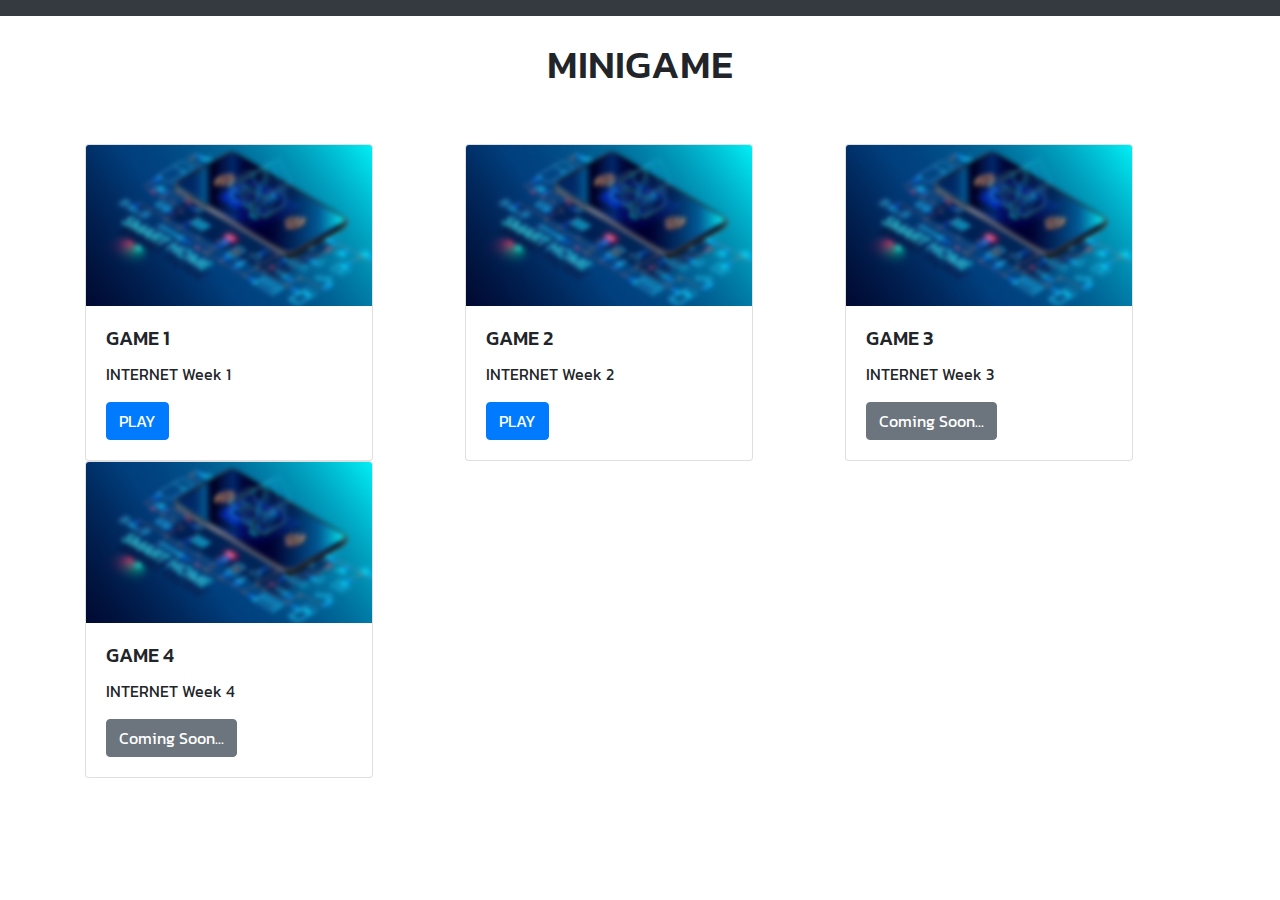
==== index.html @ 8a2be95b "[UPDATE] change game 2 to active" ====
<!DOCTYPE html>
<html lang="en">
<head>
    <meta charset="UTF-8">
    <meta name="viewport" content="width=device-width, initial-scale=1.0">
    <meta http-equiv="X-UA-Compatible" content="ie=edge">
    <link href="https://fonts.googleapis.com/css?family=Kanit:300,400&display=swap" rel="stylesheet">
    <link rel="stylesheet" href="https://stackpath.bootstrapcdn.com/bootstrap/4.3.1/css/bootstrap.min.css">
    <title>MINIGAME</title>
</head>
<body>
    <style>
    body {
	    font-family: 'Kanit', sans-serif;
    }
    </style>
    <nav class="navbar navbar-dark bg-dark">
        <!-- Navbar content -->
    </nav>
    <h1 class="text-center mt-4">MINIGAME</h1>
    <div class="container">
        <div class="row pt-5">
            <div class="col">
                <div class="card" style="width: 18rem;">
                    <img src="img/cover.png" class="card-img-top" alt="Unit 1">
                    <div class="card-body">
                        <h5 class="card-title">GAME 1</h5>
                          <p class="card-text">INTERNET Week 1</p>
                          <a href="game1.html" class="btn btn-primary">PLAY</a>
                    </div>
                </div>
            </div>
            <div class="col">
                <div class="card" style="width: 18rem;">
                    <img src="img/cover.png" class="card-img-top" alt="...">
                    <div class="card-body">
                        <h5 class="card-title">GAME 2</h5>
                          <p class="card-text">INTERNET Week 2</p>
                          <a href="game2.html" class="btn btn-primary">PLAY</a>
                    </div>
                </div>
            </div>
            <div class="col">
                <div class="card" style="width: 18rem;">
                    <img src="img/cover.png" class="card-img-top" alt="...">
                    <div class="card-body">
                        <h5 class="card-title">GAME 3</h5>
                          <p class="card-text">INTERNET Week 3</p>
                          <a href="#" class="btn btn-secondary">Coming Soon...</a>
                    </div>
                </div>
            </div>
            <div class="col">
                <div class="card" style="width: 18rem;">
                    <img src="img/cover.png" class="card-img-top" alt="...">
                    <div class="card-body">
                        <h5 class="card-title">GAME 4</h5>
                          <p class="card-text">INTERNET Week 4</p>
                          <a href="#" class="btn btn-secondary">Coming Soon...</a>
                    </div>
                </div>
            </div>
        </div>
    </div>
</body>
</html>
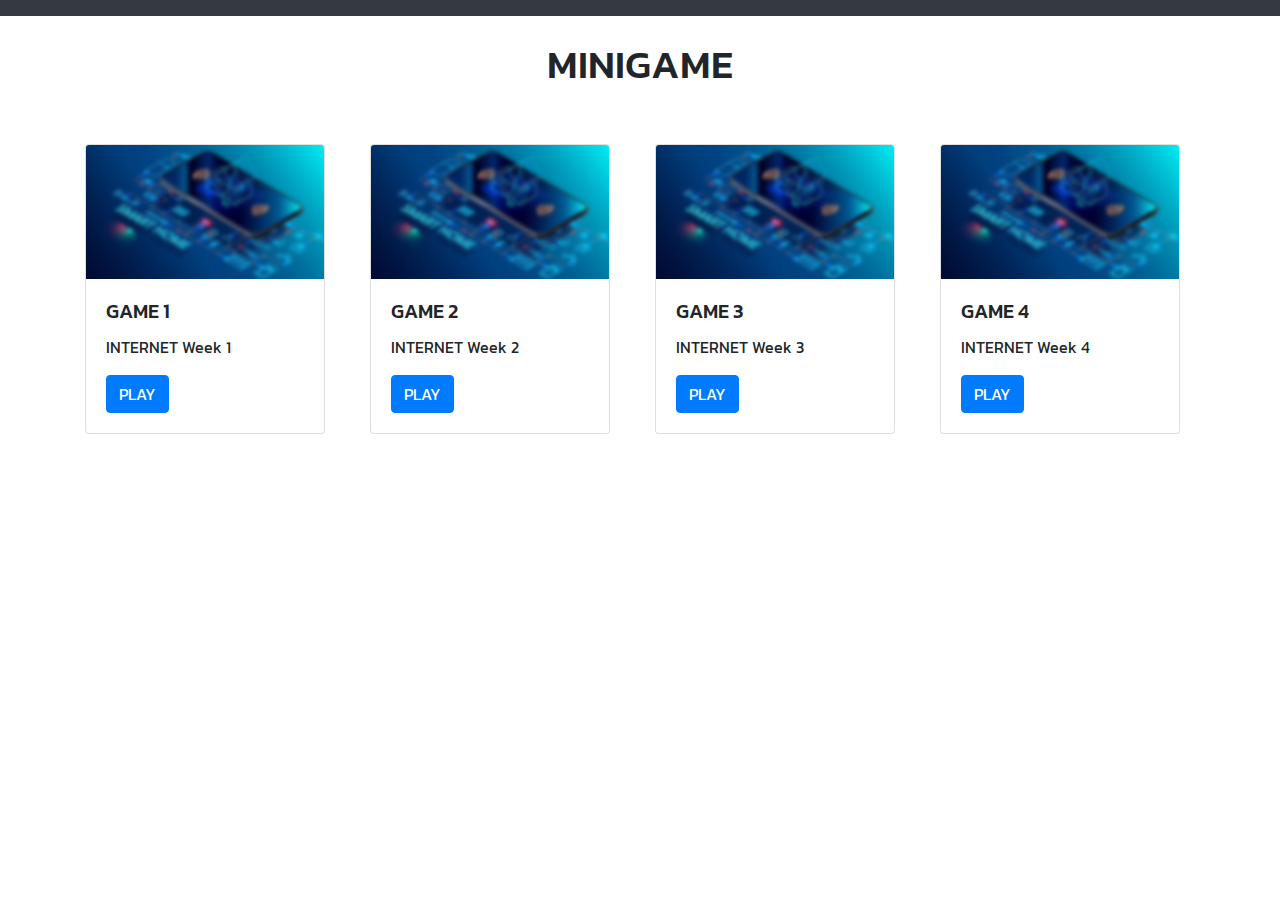
==== commit ea9a63a6: "[UPDATE] edit css for responsive 4 cards" ====
--- a/index.html
+++ b/index.html
@@ -20,8 +20,8 @@
     <h1 class="text-center mt-4">MINIGAME</h1>
     <div class="container">
         <div class="row pt-5">
-            <div class="col">
-                <div class="card" style="width: 18rem;">
+            <div class="col mb-3">
+                <div class="card" style="width: 15rem;">
                     <img src="img/cover.png" class="card-img-top" alt="Unit 1">
                     <div class="card-body">
                         <h5 class="card-title">GAME 1</h5>
@@ -30,8 +30,8 @@
                     </div>
                 </div>
             </div>
-            <div class="col">
-                <div class="card" style="width: 18rem;">
+            <div class="col mb-3">
+                <div class="card" style="width: 15rem;">
                     <img src="img/cover.png" class="card-img-top" alt="...">
                     <div class="card-body">
                         <h5 class="card-title">GAME 2</h5>
@@ -40,23 +40,23 @@
                     </div>
                 </div>
             </div>
-            <div class="col">
-                <div class="card" style="width: 18rem;">
+            <div class="col mb-3">
+                <div class="card" style="width: 15rem;">
                     <img src="img/cover.png" class="card-img-top" alt="...">
                     <div class="card-body">
                         <h5 class="card-title">GAME 3</h5>
                           <p class="card-text">INTERNET Week 3</p>
-                          <a href="#" class="btn btn-secondary">Coming Soon...</a>
+                          <a href="game3.html" class="btn btn-primary">PLAY</a>
                     </div>
                 </div>
             </div>
-            <div class="col">
-                <div class="card" style="width: 18rem;">
+            <div class="col mb-3">
+                <div class="card" style="width: 15rem;">
                     <img src="img/cover.png" class="card-img-top" alt="...">
                     <div class="card-body">
                         <h5 class="card-title">GAME 4</h5>
                           <p class="card-text">INTERNET Week 4</p>
-                          <a href="#" class="btn btn-secondary">Coming Soon...</a>
+                          <a href="#" class="btn btn-primary">PLAY</a>
                     </div>
                 </div>
             </div>
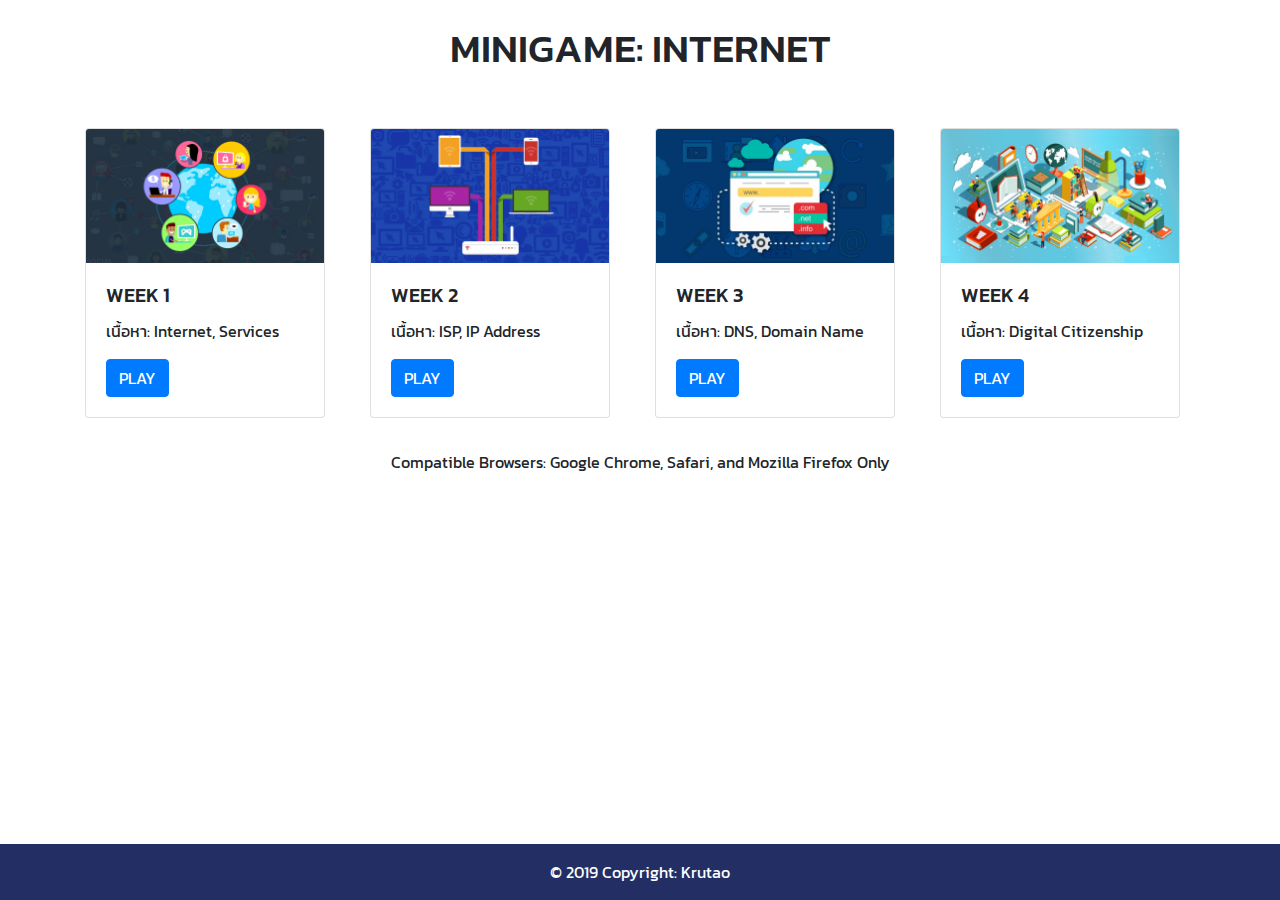
==== commit 6bac257d: "[UPDATE] add footer and edit content" ====
--- a/index.html
+++ b/index.html
@@ -1,5 +1,6 @@
 <!DOCTYPE html>
 <html lang="en">
+
 <head>
     <meta charset="UTF-8">
     <meta name="viewport" content="width=device-width, initial-scale=1.0">
@@ -8,59 +9,85 @@
     <link rel="stylesheet" href="https://stackpath.bootstrapcdn.com/bootstrap/4.3.1/css/bootstrap.min.css">
     <title>MINIGAME</title>
 </head>
+
 <body>
     <style>
-    body {
-	    font-family: 'Kanit', sans-serif;
-    }
+        body {
+            font-family: 'Kanit', sans-serif;
+        }
+
+        .myfooter {
+            position: fixed;
+            left: 0;
+            bottom: 0;
+            width: 100%;
+            background-color: rgb(35, 47, 100);
+            color: white;
+            text-align: center;
+        }
     </style>
-    <nav class="navbar navbar-dark bg-dark">
-        <!-- Navbar content -->
-    </nav>
-    <h1 class="text-center mt-4">MINIGAME</h1>
+    <!-- <nav class="navbar navbar-dark bg-dark">
+        
+    </nav> -->
+    <h1 class="text-center mt-4">MINIGAME: INTERNET</h1>
     <div class="container">
         <div class="row pt-5">
             <div class="col mb-3">
                 <div class="card" style="width: 15rem;">
-                    <img src="img/cover.png" class="card-img-top" alt="Unit 1">
+                    <img src="img/cover1.png" class="card-img-top" alt="Week 1">
                     <div class="card-body">
-                        <h5 class="card-title">GAME 1</h5>
-                          <p class="card-text">INTERNET Week 1</p>
-                          <a href="game1.html" class="btn btn-primary">PLAY</a>
+                        <h5 class="card-title">WEEK 1</h5>
+                        <p class="card-text">เนื้อหา: Internet, Services </p>
+                        <a href="game1.html" class="btn btn-primary">PLAY</a>
                     </div>
                 </div>
             </div>
             <div class="col mb-3">
                 <div class="card" style="width: 15rem;">
-                    <img src="img/cover.png" class="card-img-top" alt="...">
+                    <img src="img/cover2.png" class="card-img-top" alt="Week 2">
                     <div class="card-body">
-                        <h5 class="card-title">GAME 2</h5>
-                          <p class="card-text">INTERNET Week 2</p>
-                          <a href="game2.html" class="btn btn-primary">PLAY</a>
+                        <h5 class="card-title">WEEK 2</h5>
+                        <p class="card-text">เนื้อหา: ISP, IP Address</p>
+                        <a href="game2.html" class="btn btn-primary">PLAY</a>
                     </div>
                 </div>
             </div>
             <div class="col mb-3">
                 <div class="card" style="width: 15rem;">
-                    <img src="img/cover.png" class="card-img-top" alt="...">
+                    <img src="img/cover3.png" class="card-img-top" alt="Week 3">
                     <div class="card-body">
-                        <h5 class="card-title">GAME 3</h5>
-                          <p class="card-text">INTERNET Week 3</p>
-                          <a href="game3.html" class="btn btn-primary">PLAY</a>
+                        <h5 class="card-title">WEEK 3</h5>
+                        <p class="card-text">เนื้อหา: DNS, Domain Name</p>
+                        <a href="game3.html" class="btn btn-primary">PLAY</a>
                     </div>
                 </div>
             </div>
             <div class="col mb-3">
                 <div class="card" style="width: 15rem;">
-                    <img src="img/cover.png" class="card-img-top" alt="...">
+                    <img src="img/cover4.png" class="card-img-top" alt="Week 4">
                     <div class="card-body">
-                        <h5 class="card-title">GAME 4</h5>
-                          <p class="card-text">INTERNET Week 4</p>
-                          <a href="#" class="btn btn-primary">PLAY</a>
+                        <h5 class="card-title">WEEK 4</h5>
+                        <p class="card-text">เนื้อหา: Digital Citizenship</p>
+                        <a href="game4.html" class="btn btn-primary">PLAY</a>
                     </div>
                 </div>
             </div>
         </div>
+        <div class="row pt-3">
+                <div class="col-12 text-center">Compatible Browsers: Google Chrome, Safari, and Mozilla Firefox Only</div>
+        </div>
     </div>
+    <!-- Footer -->
+    <div class="myfooter">
+        
+        <!-- Copyright -->
+        <div class="footer-copyright text-center py-3">
+            © 2019 Copyright: Krutao</a>
+        </div>
+        <!-- Copyright -->
+
+    </div>
+    <!-- Footer -->
 </body>
+
 </html>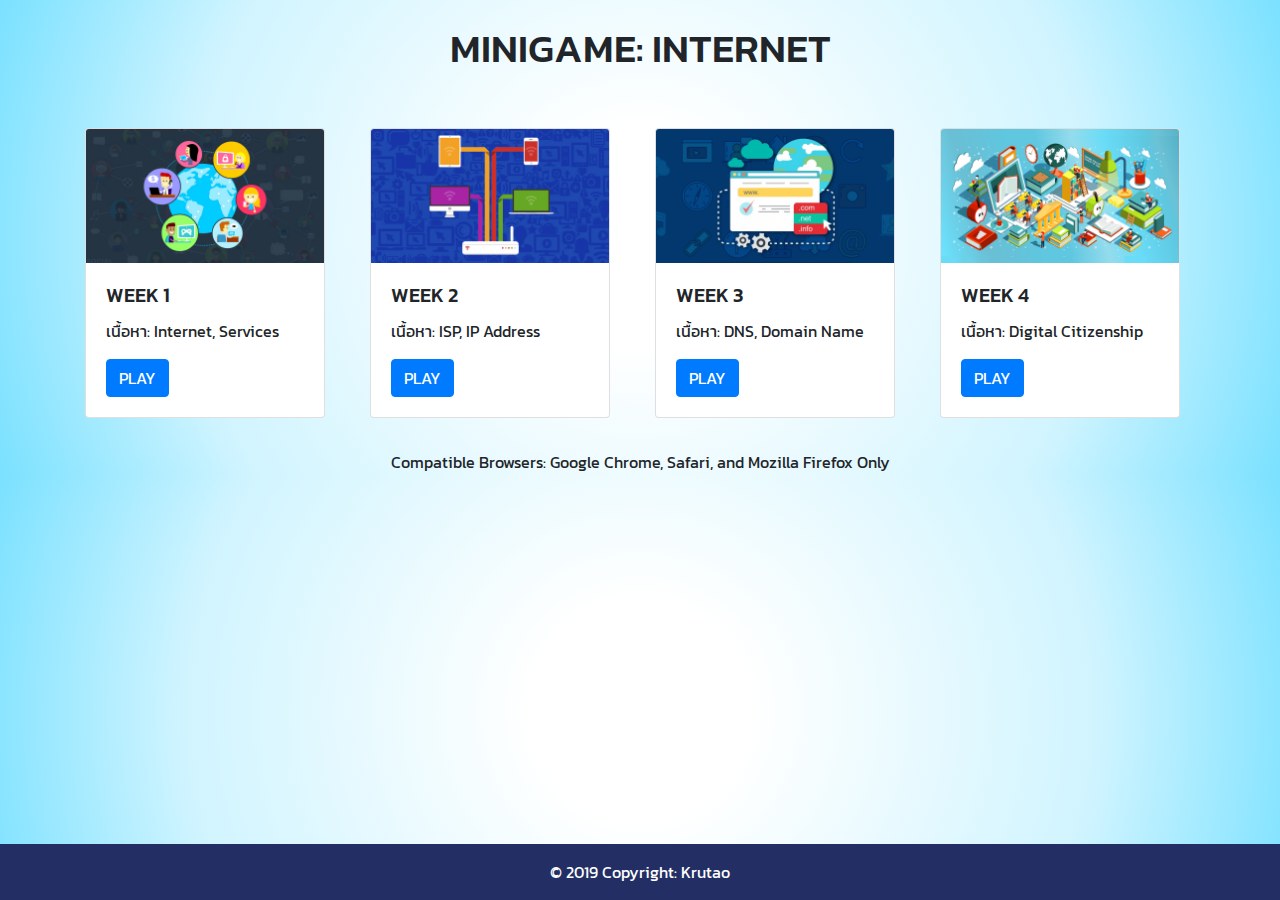
==== commit 30c3f2ac: "[UPDATE] css bg color" ====
--- a/index.html
+++ b/index.html
@@ -14,6 +14,8 @@
     <style>
         body {
             font-family: 'Kanit', sans-serif;
+            background: rgb(255,255,255);
+            background: radial-gradient(circle, rgba(255,255,255,1) 16%, rgba(208,244,255,1) 67%, rgba(122,225,255,1) 100%);
         }
 
         .myfooter {
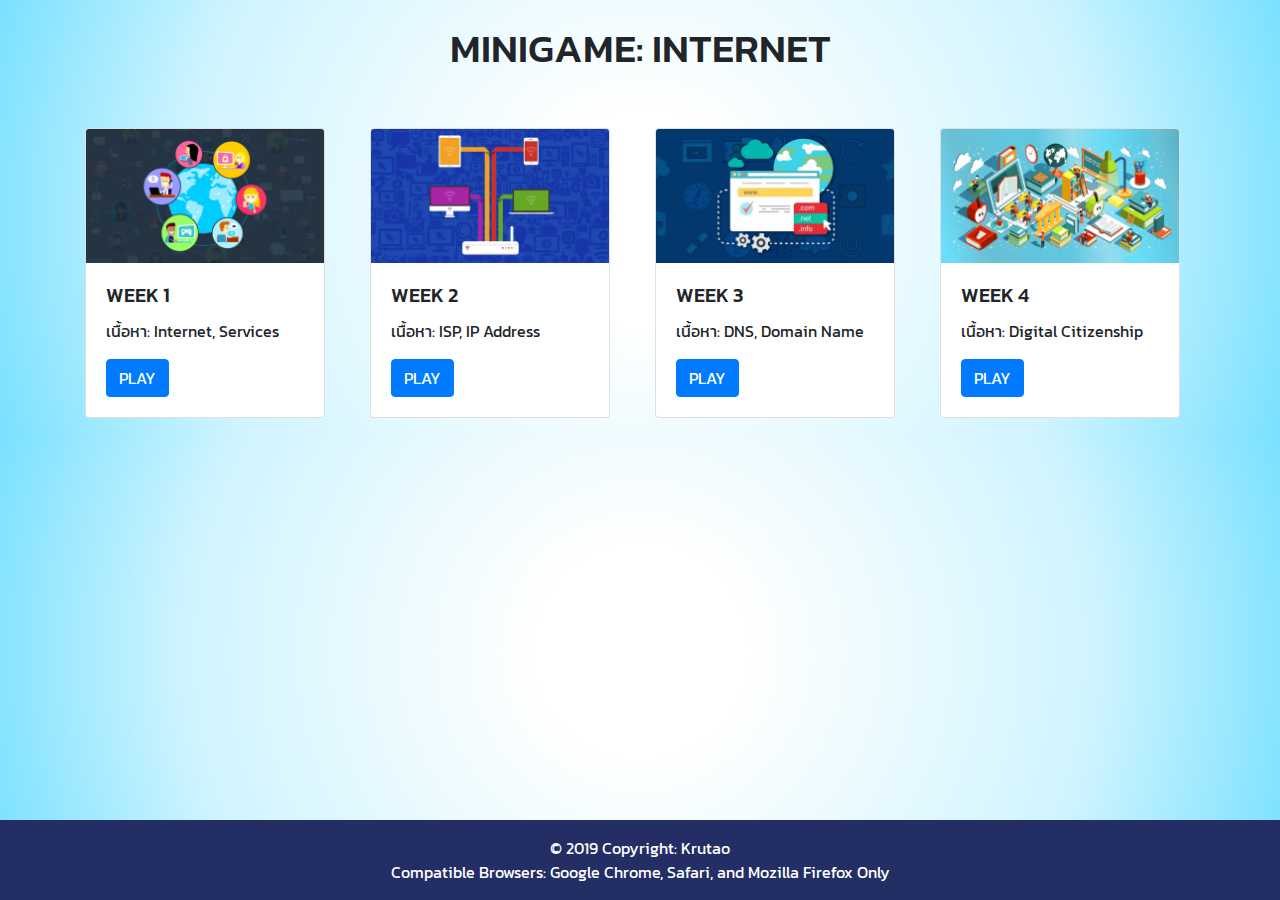
==== commit d6795556: "[UPDATE] content" ====
--- a/index.html
+++ b/index.html
@@ -4,7 +4,6 @@
 <head>
     <meta charset="UTF-8">
     <meta name="viewport" content="width=device-width, initial-scale=1.0">
-    <meta http-equiv="X-UA-Compatible" content="ie=edge">
     <link href="https://fonts.googleapis.com/css?family=Kanit:300,400&display=swap" rel="stylesheet">
     <link rel="stylesheet" href="https://stackpath.bootstrapcdn.com/bootstrap/4.3.1/css/bootstrap.min.css">
     <title>MINIGAME</title>
@@ -75,16 +74,17 @@
                 </div>
             </div>
         </div>
-        <div class="row pt-3">
+        <!-- <div class="row pt-3">
                 <div class="col-12 text-center">Compatible Browsers: Google Chrome, Safari, and Mozilla Firefox Only</div>
-        </div>
+        </div> -->
     </div>
     <!-- Footer -->
     <div class="myfooter">
         
         <!-- Copyright -->
         <div class="footer-copyright text-center py-3">
-            © 2019 Copyright: Krutao</a>
+            © 2019 Copyright: Krutao<br>
+            Compatible Browsers: Google Chrome, Safari, and Mozilla Firefox Only
         </div>
         <!-- Copyright -->
 
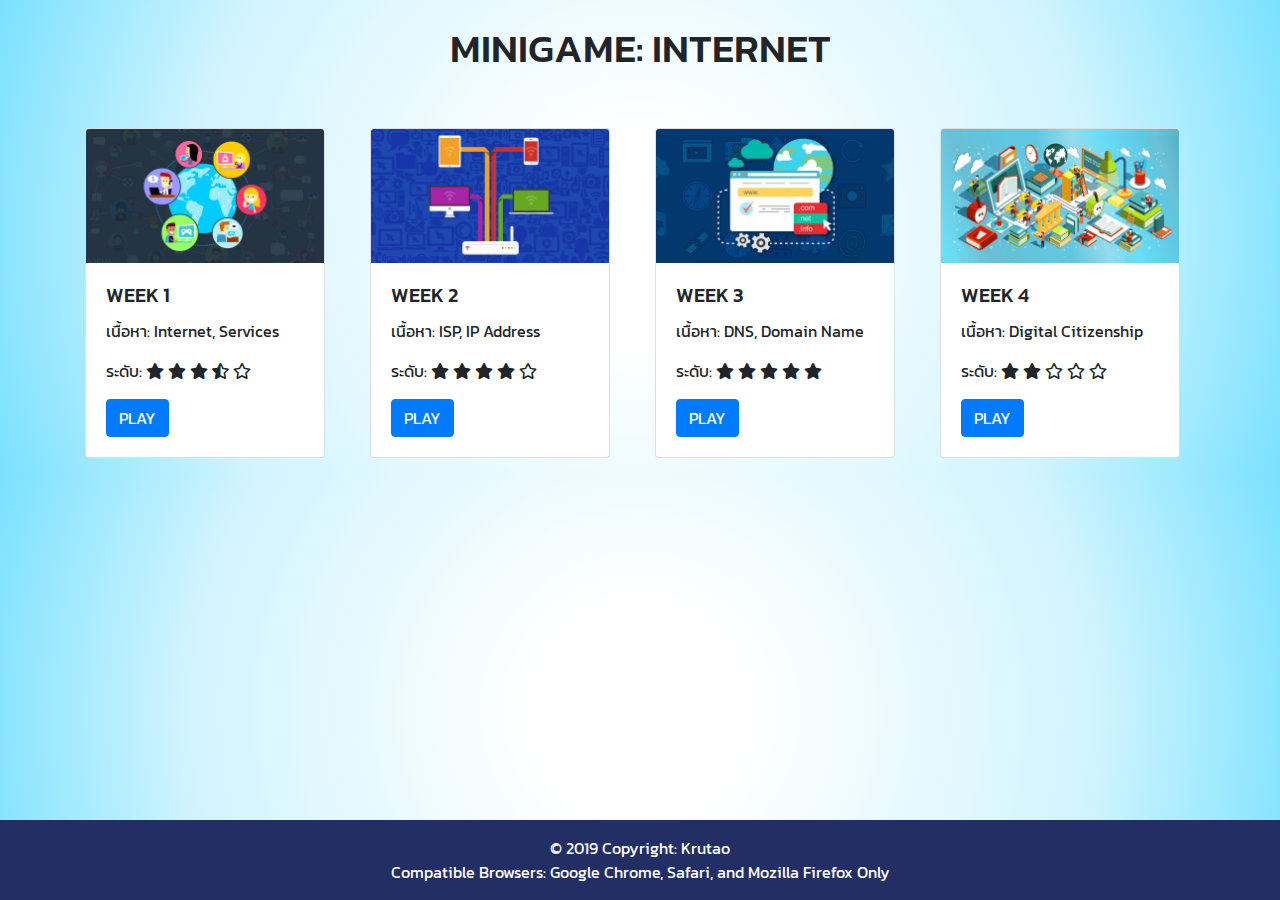
==== commit d0284289: "[UPDATE] edit bg-color, add level of game" ====
--- a/index.html
+++ b/index.html
@@ -4,6 +4,8 @@
 <head>
     <meta charset="UTF-8">
     <meta name="viewport" content="width=device-width, initial-scale=1.0">
+    <link rel="stylesheet" href="https://use.fontawesome.com/releases/v5.10.2/css/all.css">
+    <!-- <link rel="stylesheet" href="./fontawesome-free-5.10.2-web/css/all.css"> -->
     <link href="https://fonts.googleapis.com/css?family=Kanit:300,400&display=swap" rel="stylesheet">
     <link rel="stylesheet" href="https://stackpath.bootstrapcdn.com/bootstrap/4.3.1/css/bootstrap.min.css">
     <title>MINIGAME</title>
@@ -13,8 +15,8 @@
     <style>
         body {
             font-family: 'Kanit', sans-serif;
-            background: rgb(255,255,255);
-            background: radial-gradient(circle, rgba(255,255,255,1) 16%, rgba(208,244,255,1) 67%, rgba(122,225,255,1) 100%);
+            background: rgb(255, 255, 255);
+            background: radial-gradient(circle, rgba(255, 255, 255, 1) 16%, rgba(208, 244, 255, 1) 67%, rgba(122, 225, 255, 1) 100%);
         }
 
         .myfooter {
@@ -28,7 +30,7 @@
         }
     </style>
     <!-- <nav class="navbar navbar-dark bg-dark">
-        
+
     </nav> -->
     <h1 class="text-center mt-4">MINIGAME: INTERNET</h1>
     <div class="container">
@@ -39,6 +41,13 @@
                     <div class="card-body">
                         <h5 class="card-title">WEEK 1</h5>
                         <p class="card-text">เนื้อหา: Internet, Services </p>
+                        <p class="card-text">ระดับ:
+                            <i class="fas fa-star"></i>
+                            <i class="fas fa-star"></i>
+                            <i class="fas fa-star"></i>
+                            <i class="fas fa-star-half-alt"></i>
+                            <i class="far fa-star"></i>
+                        </p>
                         <a href="game1.html" class="btn btn-primary">PLAY</a>
                     </div>
                 </div>
@@ -49,6 +58,13 @@
                     <div class="card-body">
                         <h5 class="card-title">WEEK 2</h5>
                         <p class="card-text">เนื้อหา: ISP, IP Address</p>
+                        <p class="card-text">ระดับ:
+                            <i class="fas fa-star"></i>
+                            <i class="fas fa-star"></i>
+                            <i class="fas fa-star"></i>
+                            <i class="fas fa-star"></i>
+                            <i class="far fa-star"></i>
+                        </p>
                         <a href="game2.html" class="btn btn-primary">PLAY</a>
                     </div>
                 </div>
@@ -59,6 +75,13 @@
                     <div class="card-body">
                         <h5 class="card-title">WEEK 3</h5>
                         <p class="card-text">เนื้อหา: DNS, Domain Name</p>
+                        <p class="card-text">ระดับ:
+                            <i class="fas fa-star"></i>
+                            <i class="fas fa-star"></i>
+                            <i class="fas fa-star"></i>
+                            <i class="fas fa-star"></i>
+                            <i class="fas fa-star"></i>
+                        </p>
                         <a href="game3.html" class="btn btn-primary">PLAY</a>
                     </div>
                 </div>
@@ -69,6 +92,14 @@
                     <div class="card-body">
                         <h5 class="card-title">WEEK 4</h5>
                         <p class="card-text">เนื้อหา: Digital Citizenship</p>
+                        <p class="card-text">ระดับ:
+                            <i class="fas fa-star"></i>
+                            <i class="fas fa-star"></i>
+                            <i class="far fa-star"></i>
+                            <i class="far fa-star"></i>
+                            <i class="far fa-star"></i>
+                        </p>
+                        </p>
                         <a href="game4.html" class="btn btn-primary">PLAY</a>
                     </div>
                 </div>
@@ -80,14 +111,12 @@
     </div>
     <!-- Footer -->
     <div class="myfooter">
-        
         <!-- Copyright -->
         <div class="footer-copyright text-center py-3">
             © 2019 Copyright: Krutao<br>
             Compatible Browsers: Google Chrome, Safari, and Mozilla Firefox Only
         </div>
         <!-- Copyright -->
-
     </div>
     <!-- Footer -->
 </body>
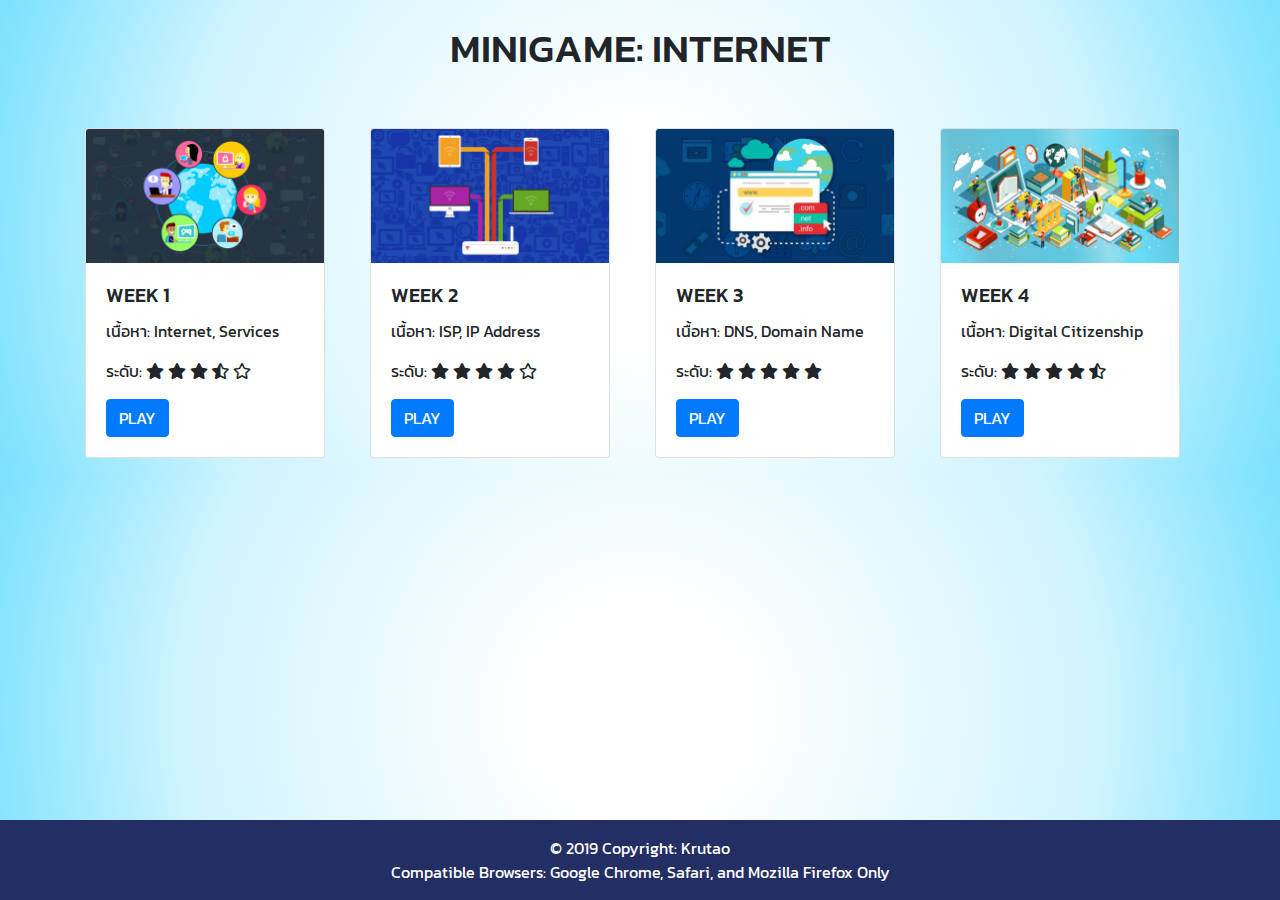
==== commit 713632de: "[UPDATE] edit star" ====
--- a/index.html
+++ b/index.html
@@ -95,9 +95,9 @@
                         <p class="card-text">ระดับ:
                             <i class="fas fa-star"></i>
                             <i class="fas fa-star"></i>
-                            <i class="far fa-star"></i>
-                            <i class="far fa-star"></i>
-                            <i class="far fa-star"></i>
+                            <i class="fas fa-star"></i>
+                            <i class="fas fa-star"></i>
+                            <i class="fas fa-star-half-alt"></i>
                         </p>
                         </p>
                         <a href="game4.html" class="btn btn-primary">PLAY</a>
